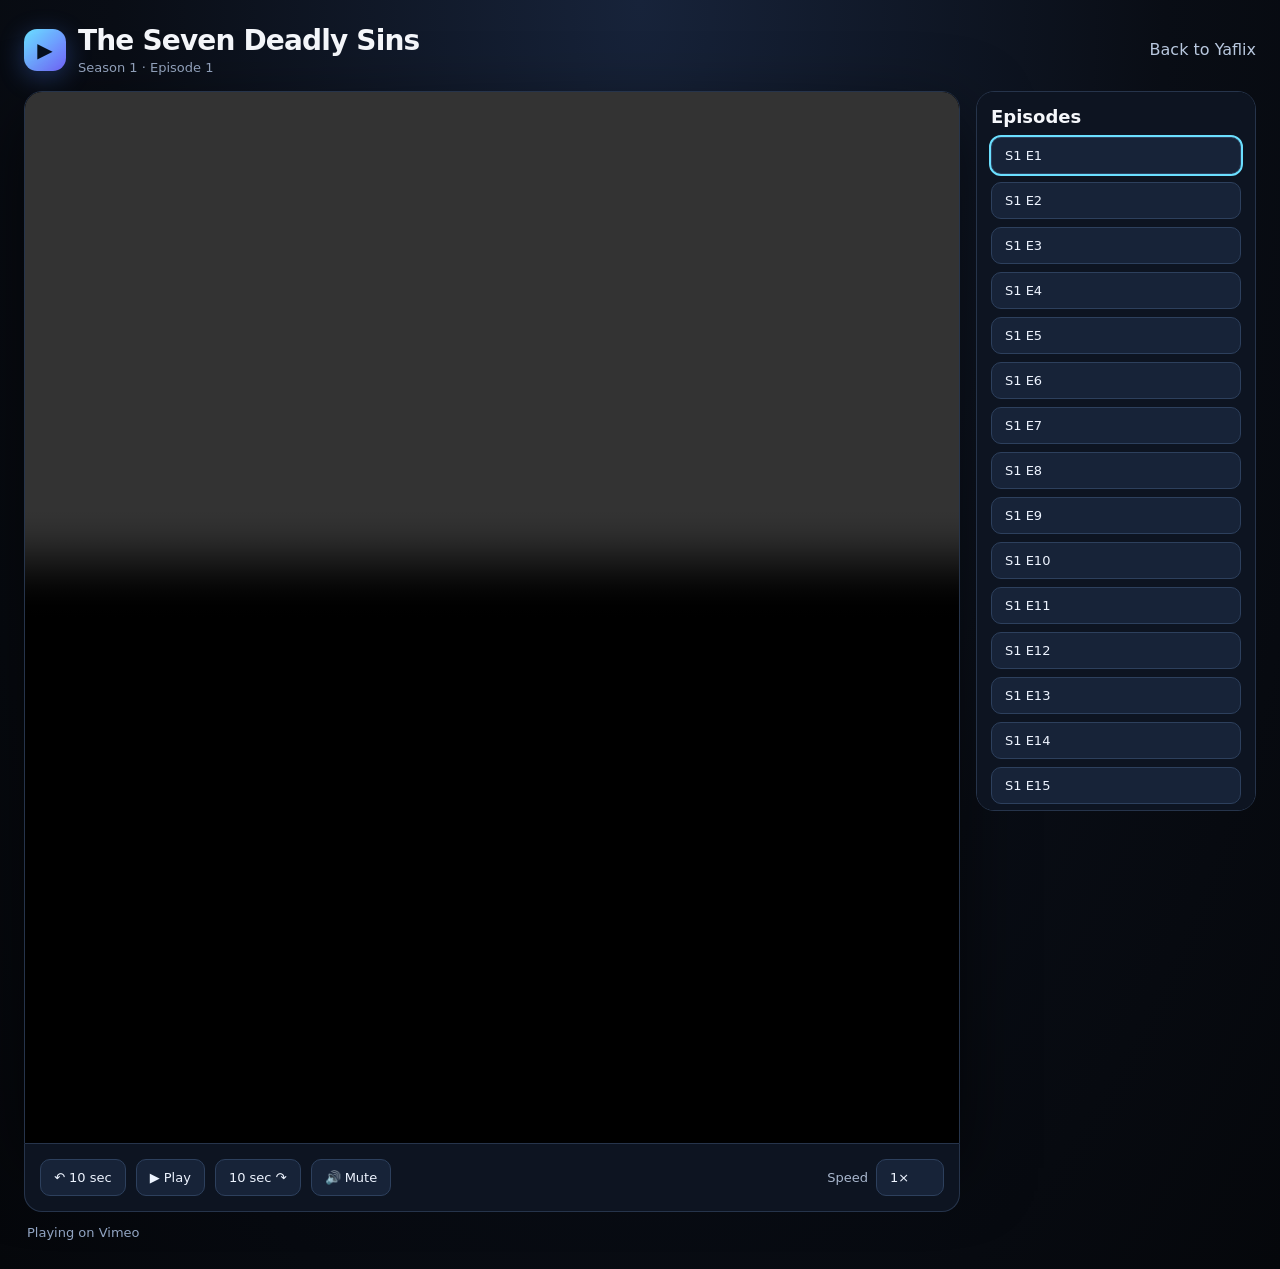
==== player.html @ c43560d0 "Fix the player page and card clicks" ====
<!doctype html>
<html lang="en">
<head>
  <meta charset="utf-8">
  <meta name="viewport" content="width=device-width, initial-scale=1">
  <meta name="color-scheme" content="dark">
  <title>Video Player</title>
  <style>
    :root { color-scheme: dark; font-family: system-ui, -apple-system, BlinkMacSystemFont, "Segoe UI", sans-serif; }
    * { box-sizing: border-box; }
    body { margin: 0; min-height: 100vh; background: radial-gradient(ellipse at top, #17233a 0%, #090d15 58%, #05070b 100%); color: #f5f7fb; padding: 24px; }
    main { width: min(1280px, 100%); margin: 0 auto; }
    .top { display: flex; align-items: center; justify-content: space-between; gap: 16px; margin-bottom: 16px; }
    .brand { display: flex; align-items: center; gap: 12px; }
    .mark { display: grid; place-items: center; width: 42px; height: 42px; border-radius: 13px; background: linear-gradient(135deg, #69e0ff, #7466ff); color: #07101e; font-size: 20px; box-shadow: 0 6px 26px #4a83ff55; }
    h1 { font-size: clamp(20px, 3vw, 28px); margin: 0; letter-spacing: -.03em; }
    .sub { color: #98a8c3; font-size: 13px; margin-top: 3px; }
    .layout { display: grid; grid-template-columns: minmax(0, 1fr) 280px; gap: 16px; align-items: start; }
    .screen { background: #000; border: 1px solid #26344b; border-radius: 18px 18px 0 0; overflow: hidden; box-shadow: 0 24px 70px #0009; }
    video, iframe { width: 100%; display: block; max-height: 72vh; aspect-ratio: 16 / 9; background: #000; border: 0; object-fit: contain; }
    .tools { display: flex; flex-wrap: wrap; align-items: center; gap: 10px; padding: 15px; border: 1px solid #26344b; border-top: 0; border-radius: 0 0 18px 18px; background: #0d1421; }
    button, select { appearance: none; color: #eef4ff; background: #172338; border: 1px solid #2d405d; border-radius: 10px; padding: 10px 13px; font: inherit; font-size: 13px; cursor: pointer; }
    button:hover, select:hover { background: #223553; }
    .spacer { flex: 1; }
    label { display: flex; align-items: center; gap: 8px; color: #aab8cf; font-size: 13px; }
    #status { min-height: 20px; margin: 13px 3px 0; color: #91a4c2; font-size: 13px; }
    aside { background: #0d1421; border: 1px solid #26344b; border-radius: 18px; padding: 14px; max-height: 80vh; overflow: auto; }
    aside h2 { margin: 0 0 10px; font-size: 18px; }
    .ep { display: block; width: 100%; text-align: left; margin-bottom: 8px; }
    .ep.on { outline: 2px solid #6bdfff; }
    a.back { color: #b9c8df; text-decoration: none; }
    @media (max-width: 800px) { body { padding: 12px; } .layout { grid-template-columns: 1fr; } }
  </style>
</head>
<body>
  <main>
    <header class="top">
      <div class="brand">
        <div class="mark" aria-hidden="true">▶</div>
        <div>
          <h1 id="title">Video Player</h1>
          <div class="sub" id="sub">Your video, in a browser</div>
        </div>
      </div>
      <a class="back" href="index.html">Back to Yaflix</a>
    </header>
    <div class="layout">
      <section>
        <section class="screen" aria-label="Video playback">
          <video id="video" controls preload="metadata" playsinline hidden></video>
          <iframe id="embed" title="Vimeo player" allow="autoplay; fullscreen; picture-in-picture" allowfullscreen hidden></iframe>
        </section>
        <section class="tools" aria-label="Extra playback controls">
          <button type="button" id="back">↶ 10 sec</button>
          <button type="button" id="play">▶ Play</button>
          <button type="button" id="forward">10 sec ↷</button>
          <button type="button" id="mute">🔊 Mute</button>
          <span class="spacer"></span>
          <label for="speed">Speed
            <select id="speed">
              <option value="0.5">0.5×</option>
              <option value="0.75">0.75×</option>
              <option value="1" selected>1×</option>
              <option value="1.25">1.25×</option>
              <option value="1.5">1.5×</option>
              <option value="1.75">1.75×</option>
              <option value="2">2×</option>
            </select>
          </label>
        </section>
        <p id="status" role="status">Ready. Press Play to start.</p>
      </section>
      <aside>
        <h2>Episodes</h2>
        <div id="episodes"></div>
      </aside>
    </div>
  </main>
  <script>
    const video = document.getElementById("video");
    const embed = document.getElementById("embed");
    const playButton = document.getElementById("play");
    const muteButton = document.getElementById("mute");
    const status = document.getElementById("status");
    const params = new URLSearchParams(location.search);
    const show = (params.get("show") || "").toLowerCase();
    const startId = params.get("id") || "";
    let library = [];
    try { library = JSON.parse(localStorage.getItem("yaflix-library") || "[]"); } catch { library = []; }
    function sevenList() {
      const list = [];
      for (let season = 1; season <= 5; season += 1) {
        for (let episode = 1; episode <= 24; episode += 1) {
          list.push({
            id: "anime-04-s" + season + "e" + episode,
            title: "Episode " + episode,
            show: "The Seven Deadly Sins",
            season: season,
            episode: episode,
            url: season === 1 && episode === 1 ? "https://vimeo.com/1236263080" : ""
          });
        }
      }
      return list;
    }
    let episodes = library.filter((item) => (item.show || "").toLowerCase() === show || item.id === startId);
    if (!episodes.length || show.includes("seven") || startId.indexOf("anime-04") === 0) episodes = sevenList();
    episodes.sort((a, b) => (Number(a.season) - Number(b.season)) || (Number(a.episode) - Number(b.episode)));
    const list = document.getElementById("episodes");
    function vimeoId(url) {
      const match = String(url || "").match(/vimeo\.com\/(?:video\/)?(\d+)/i);
      return match ? match[1] : "";
    }
    function play(item) {
      if (!item) return;
      document.getElementById("title").textContent = item.show || item.title || "Video Player";
      document.getElementById("sub").textContent = item.episode ? "Season " + item.season + " · Episode " + item.episode : "Your video, in a browser";
      document.querySelectorAll(".ep").forEach((btn) => btn.classList.toggle("on", btn.dataset.id === item.id));
      const vimeo = vimeoId(item.url || item.vimeo || "");
      if (vimeo) {
        video.hidden = true;
        video.removeAttribute("src");
        embed.hidden = false;
        embed.src = "https://player.vimeo.com/video/" + encodeURIComponent(vimeo) + "?autoplay=1";
        status.textContent = "Playing on Vimeo";
        return;
      }
      embed.hidden = true;
      embed.src = "";
      video.hidden = false;
      if (item.url) {
        video.src = item.url;
        status.textContent = "Ready. Press Play to start.";
      } else {
        status.textContent = "This episode does not have a video yet.";
      }
    }
    episodes.forEach((item) => {
      const btn = document.createElement("button");
      btn.type = "button";
      btn.className = "ep";
      btn.dataset.id = item.id;
      btn.textContent = item.episode ? "S" + item.season + " E" + item.episode : item.title;
      btn.addEventListener("click", () => play(item));
      list.appendChild(btn);
    });
    play(episodes.find((item) => item.id === startId) || episodes[0]);
    playButton.addEventListener("click", () => video.paused ? video.play().catch(() => {}) : video.pause());
    document.getElementById("back").addEventListener("click", () => { video.currentTime = Math.max(0, video.currentTime - 10); });
    document.getElementById("forward").addEventListener("click", () => { video.currentTime += 10; });
    muteButton.addEventListener("click", () => { video.muted = !video.muted; muteButton.textContent = video.muted ? "🔇 Unmute" : "🔊 Mute"; });
    document.getElementById("speed").addEventListener("change", (e) => { video.playbackRate = Number(e.target.value); });
    video.addEventListener("play", () => { playButton.textContent = "Ⅱ Pause"; });
    video.addEventListener("pause", () => { playButton.textContent = "▶ Play"; });
    video.addEventListener("error", () => { status.textContent = "Could not load that video."; });
  </script>
</body>
</html>
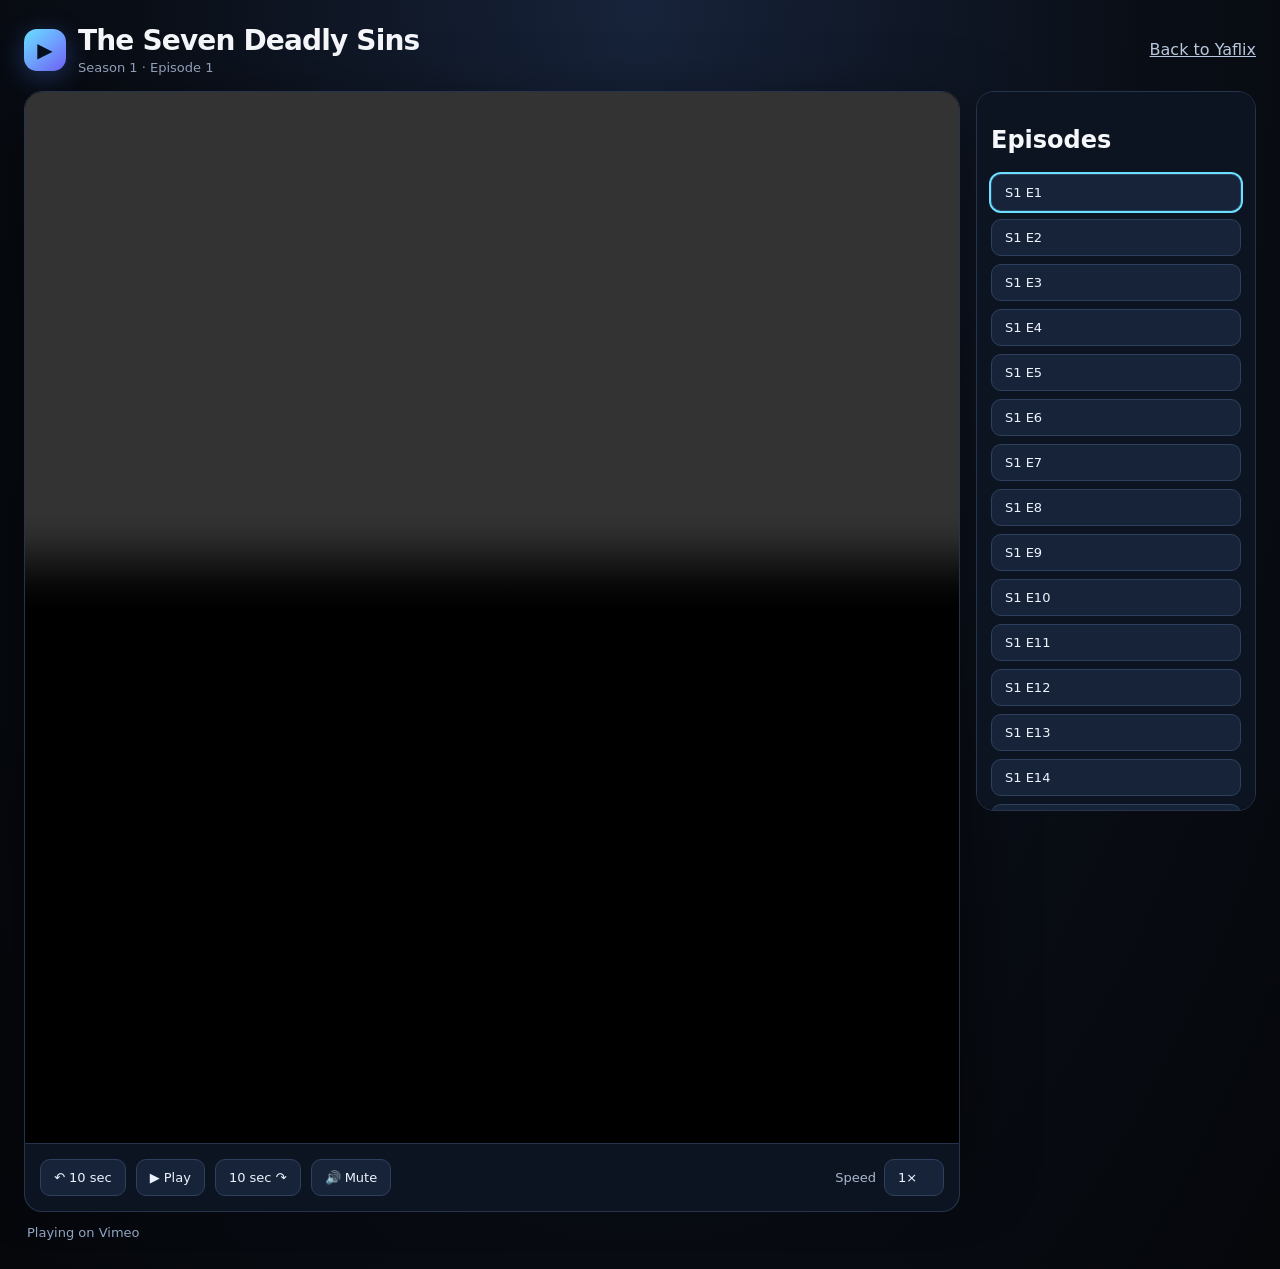
==== commit 9cd5dee5: "Use the custom player page for episodes" ====
--- a/player.html
+++ b/player.html
@@ -15,7 +15,7 @@
     .mark { display: grid; place-items: center; width: 42px; height: 42px; border-radius: 13px; background: linear-gradient(135deg, #69e0ff, #7466ff); color: #07101e; font-size: 20px; box-shadow: 0 6px 26px #4a83ff55; }
     h1 { font-size: clamp(20px, 3vw, 28px); margin: 0; letter-spacing: -.03em; }
     .sub { color: #98a8c3; font-size: 13px; margin-top: 3px; }
-    .layout { display: grid; grid-template-columns: minmax(0, 1fr) 280px; gap: 16px; align-items: start; }
+    .layout { display: grid; grid-template-columns: minmax(0, 1fr) 280px; gap: 16px; }
     .screen { background: #000; border: 1px solid #26344b; border-radius: 18px 18px 0 0; overflow: hidden; box-shadow: 0 24px 70px #0009; }
     video, iframe { width: 100%; display: block; max-height: 72vh; aspect-ratio: 16 / 9; background: #000; border: 0; object-fit: contain; }
     .tools { display: flex; flex-wrap: wrap; align-items: center; gap: 10px; padding: 15px; border: 1px solid #26344b; border-top: 0; border-radius: 0 0 18px 18px; background: #0d1421; }
@@ -25,11 +25,10 @@
     label { display: flex; align-items: center; gap: 8px; color: #aab8cf; font-size: 13px; }
     #status { min-height: 20px; margin: 13px 3px 0; color: #91a4c2; font-size: 13px; }
     aside { background: #0d1421; border: 1px solid #26344b; border-radius: 18px; padding: 14px; max-height: 80vh; overflow: auto; }
-    aside h2 { margin: 0 0 10px; font-size: 18px; }
     .ep { display: block; width: 100%; text-align: left; margin-bottom: 8px; }
     .ep.on { outline: 2px solid #6bdfff; }
-    a.back { color: #b9c8df; text-decoration: none; }
-    @media (max-width: 800px) { body { padding: 12px; } .layout { grid-template-columns: 1fr; } }
+    a { color: #b9c8df; }
+    @media (max-width: 800px) { .layout { grid-template-columns: 1fr; } }
   </style>
 </head>
 <body>
@@ -42,15 +41,15 @@
           <div class="sub" id="sub">Your video, in a browser</div>
         </div>
       </div>
-      <a class="back" href="index.html">Back to Yaflix</a>
+      <a href="index.html">Back to Yaflix</a>
     </header>
     <div class="layout">
       <section>
-        <section class="screen" aria-label="Video playback">
+        <section class="screen">
           <video id="video" controls preload="metadata" playsinline hidden></video>
-          <iframe id="embed" title="Vimeo player" allow="autoplay; fullscreen; picture-in-picture" allowfullscreen hidden></iframe>
+          <iframe id="embed" title="Vimeo player" allow="autoplay; fullscreen" allowfullscreen hidden></iframe>
         </section>
-        <section class="tools" aria-label="Extra playback controls">
+        <section class="tools">
           <button type="button" id="back">↶ 10 sec</button>
           <button type="button" id="play">▶ Play</button>
           <button type="button" id="forward">10 sec ↷</button>
@@ -59,16 +58,13 @@
           <label for="speed">Speed
             <select id="speed">
               <option value="0.5">0.5×</option>
-              <option value="0.75">0.75×</option>
               <option value="1" selected>1×</option>
-              <option value="1.25">1.25×</option>
               <option value="1.5">1.5×</option>
-              <option value="1.75">1.75×</option>
               <option value="2">2×</option>
             </select>
           </label>
         </section>
-        <p id="status" role="status">Ready. Press Play to start.</p>
+        <p id="status">Ready. Press Play to start.</p>
       </section>
       <aside>
         <h2>Episodes</h2>
@@ -80,67 +76,45 @@
     const video = document.getElementById("video");
     const embed = document.getElementById("embed");
     const playButton = document.getElementById("play");
-    const muteButton = document.getElementById("mute");
     const status = document.getElementById("status");
     const params = new URLSearchParams(location.search);
-    const show = (params.get("show") || "").toLowerCase();
-    const startId = params.get("id") || "";
-    let library = [];
-    try { library = JSON.parse(localStorage.getItem("yaflix-library") || "[]"); } catch { library = []; }
-    function sevenList() {
-      const list = [];
-      for (let season = 1; season <= 5; season += 1) {
-        for (let episode = 1; episode <= 24; episode += 1) {
-          list.push({
-            id: "anime-04-s" + season + "e" + episode,
-            title: "Episode " + episode,
-            show: "The Seven Deadly Sins",
-            season: season,
-            episode: episode,
-            url: season === 1 && episode === 1 ? "https://vimeo.com/1236263080" : ""
-          });
-        }
+    const startId = params.get("id") || "anime-04-s1e1";
+    const episodes = [];
+    for (let season = 1; season <= 5; season += 1) {
+      for (let episode = 1; episode <= 24; episode += 1) {
+        episodes.push({
+          id: "anime-04-s" + season + "e" + episode,
+          season: season,
+          episode: episode,
+          title: "Episode " + episode,
+          url: season === 1 && episode === 1 ? "https://vimeo.com/1236263080" : ""
+        });
       }
-      return list;
-    }
-    let episodes = library.filter((item) => (item.show || "").toLowerCase() === show || item.id === startId);
-    if (!episodes.length || show.includes("seven") || startId.indexOf("anime-04") === 0) episodes = sevenList();
-    episodes.sort((a, b) => (Number(a.season) - Number(b.season)) || (Number(a.episode) - Number(b.episode)));
-    const list = document.getElementById("episodes");
-    function vimeoId(url) {
-      const match = String(url || "").match(/vimeo\.com\/(?:video\/)?(\d+)/i);
-      return match ? match[1] : "";
     }
     function play(item) {
-      if (!item) return;
-      document.getElementById("title").textContent = item.show || item.title || "Video Player";
-      document.getElementById("sub").textContent = item.episode ? "Season " + item.season + " · Episode " + item.episode : "Your video, in a browser";
+      document.getElementById("title").textContent = "The Seven Deadly Sins";
+      document.getElementById("sub").textContent = "Season " + item.season + " · Episode " + item.episode;
       document.querySelectorAll(".ep").forEach((btn) => btn.classList.toggle("on", btn.dataset.id === item.id));
-      const vimeo = vimeoId(item.url || item.vimeo || "");
-      if (vimeo) {
+      const match = String(item.url || "").match(/vimeo\.com\/(?:video\/)?(\d+)/i);
+      if (match) {
         video.hidden = true;
-        video.removeAttribute("src");
         embed.hidden = false;
-        embed.src = "https://player.vimeo.com/video/" + encodeURIComponent(vimeo) + "?autoplay=1";
+        embed.src = "https://player.vimeo.com/video/" + match[1] + "?autoplay=1";
         status.textContent = "Playing on Vimeo";
         return;
       }
       embed.hidden = true;
       embed.src = "";
       video.hidden = false;
-      if (item.url) {
-        video.src = item.url;
-        status.textContent = "Ready. Press Play to start.";
-      } else {
-        status.textContent = "This episode does not have a video yet.";
-      }
+      status.textContent = "This episode does not have a video yet.";
     }
+    const list = document.getElementById("episodes");
     episodes.forEach((item) => {
       const btn = document.createElement("button");
       btn.type = "button";
       btn.className = "ep";
       btn.dataset.id = item.id;
-      btn.textContent = item.episode ? "S" + item.season + " E" + item.episode : item.title;
+      btn.textContent = "S" + item.season + " E" + item.episode;
       btn.addEventListener("click", () => play(item));
       list.appendChild(btn);
     });
@@ -148,11 +122,8 @@
     playButton.addEventListener("click", () => video.paused ? video.play().catch(() => {}) : video.pause());
     document.getElementById("back").addEventListener("click", () => { video.currentTime = Math.max(0, video.currentTime - 10); });
     document.getElementById("forward").addEventListener("click", () => { video.currentTime += 10; });
-    muteButton.addEventListener("click", () => { video.muted = !video.muted; muteButton.textContent = video.muted ? "🔇 Unmute" : "🔊 Mute"; });
+    document.getElementById("mute").addEventListener("click", () => { video.muted = !video.muted; });
     document.getElementById("speed").addEventListener("change", (e) => { video.playbackRate = Number(e.target.value); });
-    video.addEventListener("play", () => { playButton.textContent = "Ⅱ Pause"; });
-    video.addEventListener("pause", () => { playButton.textContent = "▶ Play"; });
-    video.addEventListener("error", () => { status.textContent = "Could not load that video."; });
   </script>
 </body>
 </html>
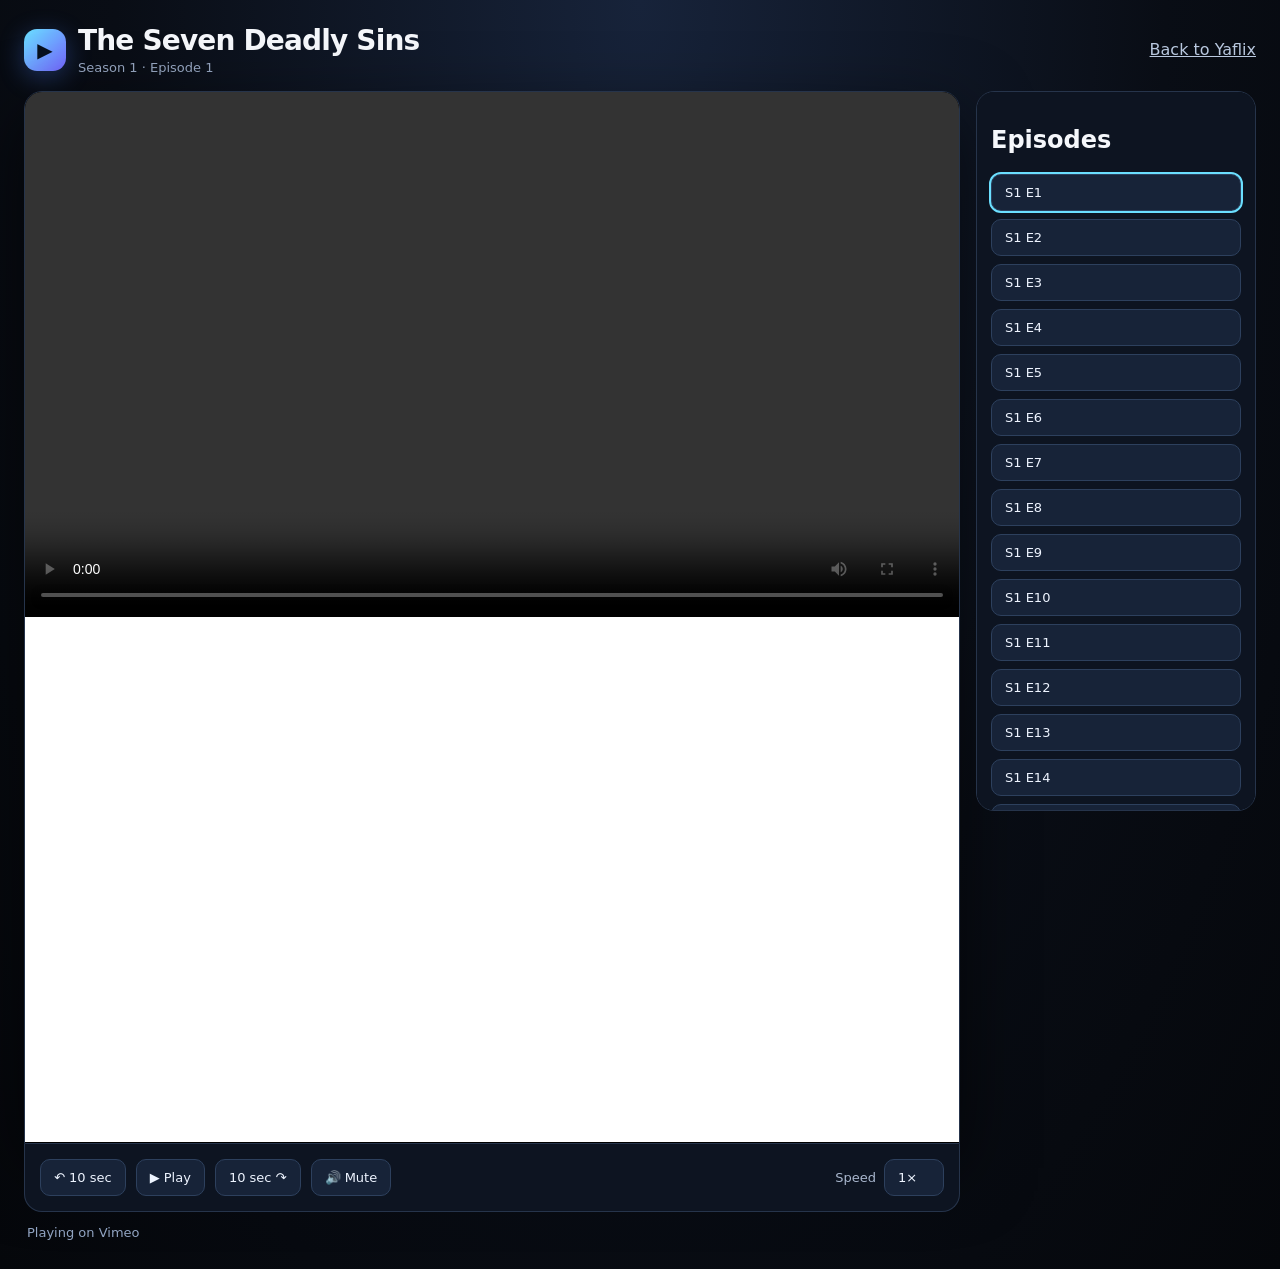
==== commit b1e811c5: "Open any card in the player with episodes on the side" ====
--- a/player.html
+++ b/player.html
@@ -78,24 +78,29 @@
     const playButton = document.getElementById("play");
     const status = document.getElementById("status");
     const params = new URLSearchParams(location.search);
-    const startId = params.get("id") || "anime-04-s1e1";
-    const episodes = [];
-    for (let season = 1; season <= 5; season += 1) {
-      for (let episode = 1; episode <= 24; episode += 1) {
-        episodes.push({
-          id: "anime-04-s" + season + "e" + episode,
-          season: season,
-          episode: episode,
-          title: "Episode " + episode,
-          url: season === 1 && episode === 1 ? "https://vimeo.com/1236263080" : ""
-        });
+    const show = (params.get("show") || "").toLowerCase();
+    const startId = params.get("id") || "";
+    let library = [];
+    try { library = JSON.parse(localStorage.getItem("yaflix-library") || "[]"); } catch { library = []; }
+    function sevenList() {
+      const list = [];
+      for (let season = 1; season <= 5; season += 1) {
+        for (let episode = 1; episode <= 24; episode += 1) {
+          list.push({ id: "anime-04-s" + season + "e" + episode, season, episode, title: "Episode " + episode, show: "The Seven Deadly Sins", url: season === 1 && episode === 1 ? "https://vimeo.com/1236263080" : "" });
+        }
       }
+      return list;
     }
+    let episodes = library.filter((item) => (item.show || "").toLowerCase() === show || item.id === startId);
+    if (!episodes.length && (show.includes("seven") || startId.indexOf("anime-04") === 0 || !show)) episodes = sevenList();
+    if (!episodes.length) episodes = library.slice(0, 1);
+    episodes.sort((a, b) => (Number(a.season) - Number(b.season)) || (Number(a.episode) - Number(b.episode)));
     function play(item) {
-      document.getElementById("title").textContent = "The Seven Deadly Sins";
-      document.getElementById("sub").textContent = "Season " + item.season + " · Episode " + item.episode;
+      if (!item) return;
+      document.getElementById("title").textContent = item.show || item.title || "Video Player";
+      document.getElementById("sub").textContent = item.episode ? "Season " + item.season + " · Episode " + item.episode : (item.title || "Your video, in a browser");
       document.querySelectorAll(".ep").forEach((btn) => btn.classList.toggle("on", btn.dataset.id === item.id));
-      const match = String(item.url || "").match(/vimeo\.com\/(?:video\/)?(\d+)/i);
+      const match = String(item.url || item.vimeo || "").match(/vimeo\.com\/(?:video\/)?(\d+)/i);
       if (match) {
         video.hidden = true;
         embed.hidden = false;
@@ -106,7 +111,12 @@
       embed.hidden = true;
       embed.src = "";
       video.hidden = false;
-      status.textContent = "This episode does not have a video yet.";
+      if (item.url) {
+        video.src = item.url;
+        status.textContent = "Ready. Press Play to start.";
+      } else {
+        status.textContent = "This episode does not have a video yet.";
+      }
     }
     const list = document.getElementById("episodes");
     episodes.forEach((item) => {
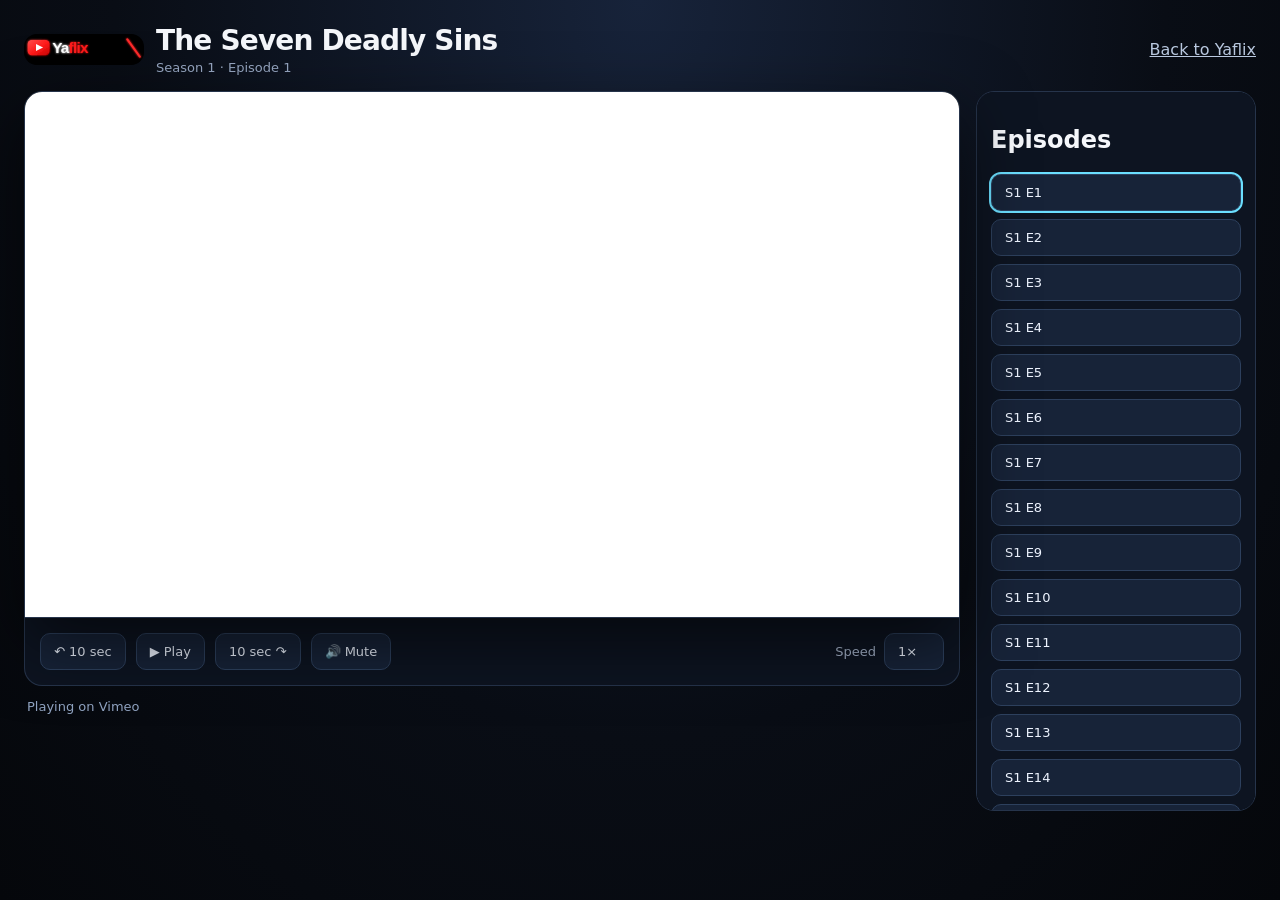
==== commit 994bb532: "Fit the video and use the Yaflix logo and name" ====
--- a/player.html
+++ b/player.html
@@ -4,7 +4,7 @@
   <meta charset="utf-8">
   <meta name="viewport" content="width=device-width, initial-scale=1">
   <meta name="color-scheme" content="dark">
-  <title>Video Player</title>
+  <title>Yaflix</title>
   <style>
     :root { color-scheme: dark; font-family: system-ui, -apple-system, BlinkMacSystemFont, "Segoe UI", sans-serif; }
     * { box-sizing: border-box; }
@@ -16,8 +16,8 @@
     h1 { font-size: clamp(20px, 3vw, 28px); margin: 0; letter-spacing: -.03em; }
     .sub { color: #98a8c3; font-size: 13px; margin-top: 3px; }
     .layout { display: grid; grid-template-columns: minmax(0, 1fr) 280px; gap: 16px; }
-    .screen { background: #000; border: 1px solid #26344b; border-radius: 18px 18px 0 0; overflow: hidden; box-shadow: 0 24px 70px #0009; }
-    video, iframe { width: 100%; display: block; max-height: 72vh; aspect-ratio: 16 / 9; background: #000; border: 0; object-fit: contain; }
+    .screen { position: relative; background: #000; border: 1px solid #26344b; border-radius: 18px 18px 0 0; overflow: hidden; box-shadow: 0 24px 70px #0009; aspect-ratio: 16 / 9; }
+    video, iframe { position: absolute; inset: 0; width: 100%; height: 100%; background: #000; border: 0; }
     .tools { display: flex; flex-wrap: wrap; align-items: center; gap: 10px; padding: 15px; border: 1px solid #26344b; border-top: 0; border-radius: 0 0 18px 18px; background: #0d1421; }
     button, select { appearance: none; color: #eef4ff; background: #172338; border: 1px solid #2d405d; border-radius: 10px; padding: 10px 13px; font: inherit; font-size: 13px; cursor: pointer; }
     button:hover, select:hover { background: #223553; }
@@ -35,9 +35,9 @@
   <main>
     <header class="top">
       <div class="brand">
-        <div class="mark" aria-hidden="true">▶</div>
+        <img class="mark" src="yaflix-logo.svg" alt="Yaflix" style="width:120px;height:auto;background:none;box-shadow:none" />
         <div>
-          <h1 id="title">Video Player</h1>
+          <h1 id="title">Yaflix</h1>
           <div class="sub" id="sub">Your video, in a browser</div>
         </div>
       </div>
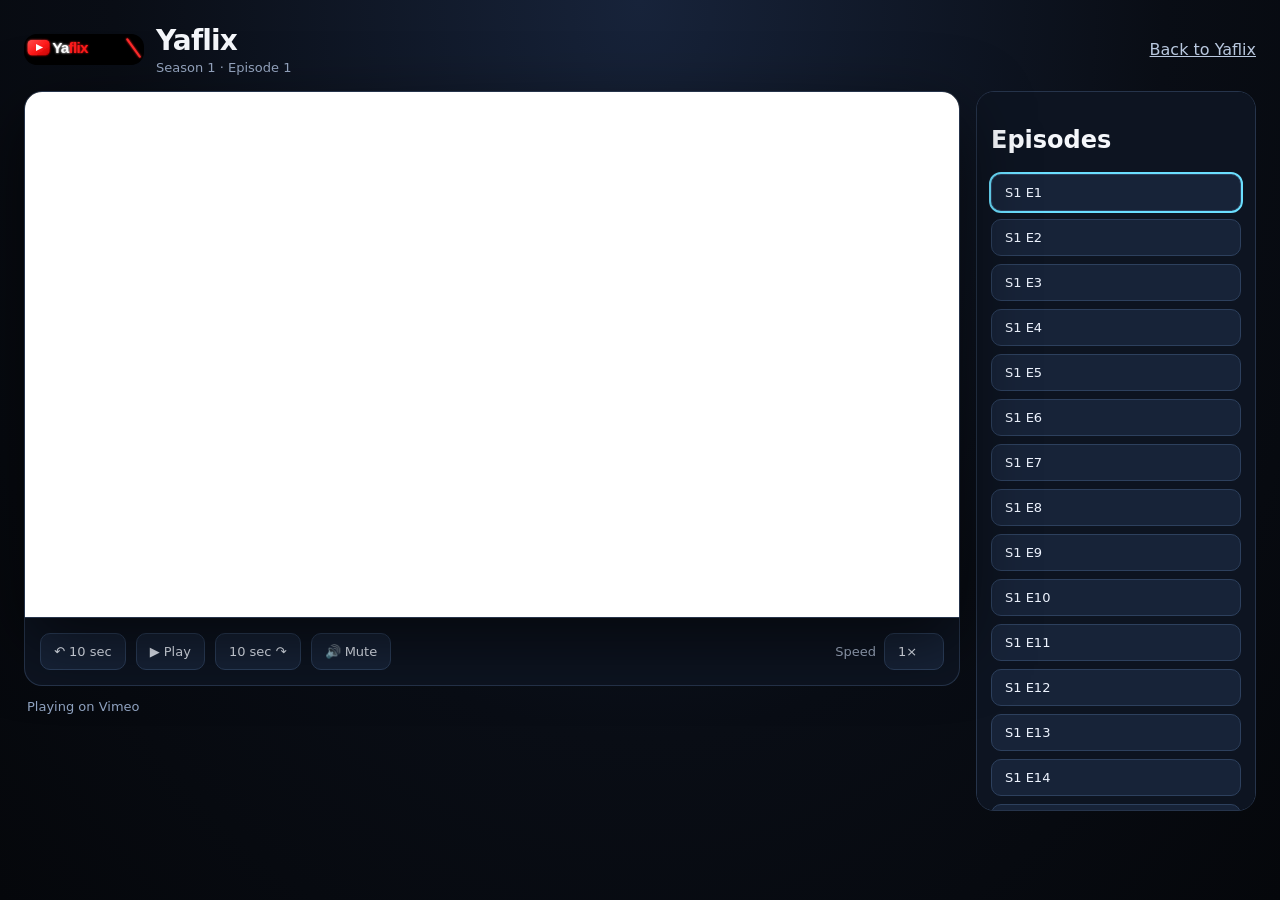
==== commit 8ff6cd1c: "Keep the Yaflix name on the player" ====
--- a/player.html
+++ b/player.html
@@ -97,7 +97,7 @@
     episodes.sort((a, b) => (Number(a.season) - Number(b.season)) || (Number(a.episode) - Number(b.episode)));
     function play(item) {
       if (!item) return;
-      document.getElementById("title").textContent = item.show || item.title || "Video Player";
+      document.getElementById("title").textContent = "Yaflix";
       document.getElementById("sub").textContent = item.episode ? "Season " + item.season + " · Episode " + item.episode : (item.title || "Your video, in a browser");
       document.querySelectorAll(".ep").forEach((btn) => btn.classList.toggle("on", btn.dataset.id === item.id));
       const match = String(item.url || item.vimeo || "").match(/vimeo\.com\/(?:video\/)?(\d+)/i);
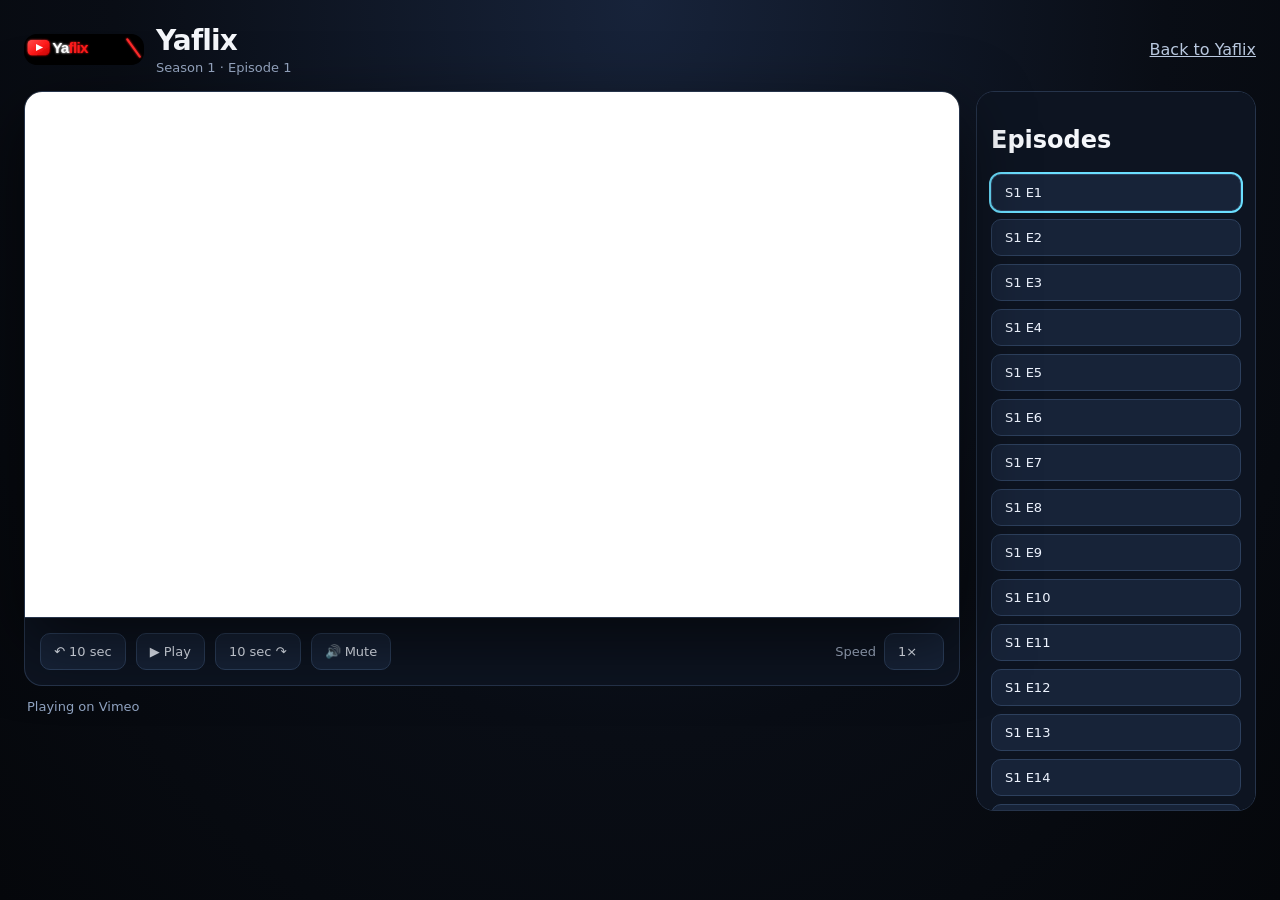
==== commit e28d6b30: "Add Vimeo link for anime 04 season 1 episode 2" ====
--- a/player.html
+++ b/player.html
@@ -86,7 +86,8 @@
       const list = [];
       for (let season = 1; season <= 5; season += 1) {
         for (let episode = 1; episode <= 24; episode += 1) {
-          list.push({ id: "anime-04-s" + season + "e" + episode, season, episode, title: "Episode " + episode, show: "The Seven Deadly Sins", url: season === 1 && episode === 1 ? "https://vimeo.com/1236263080" : "" });
+          const url = season === 1 && episode === 1 ? "https://vimeo.com/1236263080" : season === 1 && episode === 2 ? "https://vimeo.com/1236322072" : "";
+          list.push({ id: "anime-04-s" + season + "e" + episode, season, episode, title: "Episode " + episode, show: "The Seven Deadly Sins", url });
         }
       }
       return list;
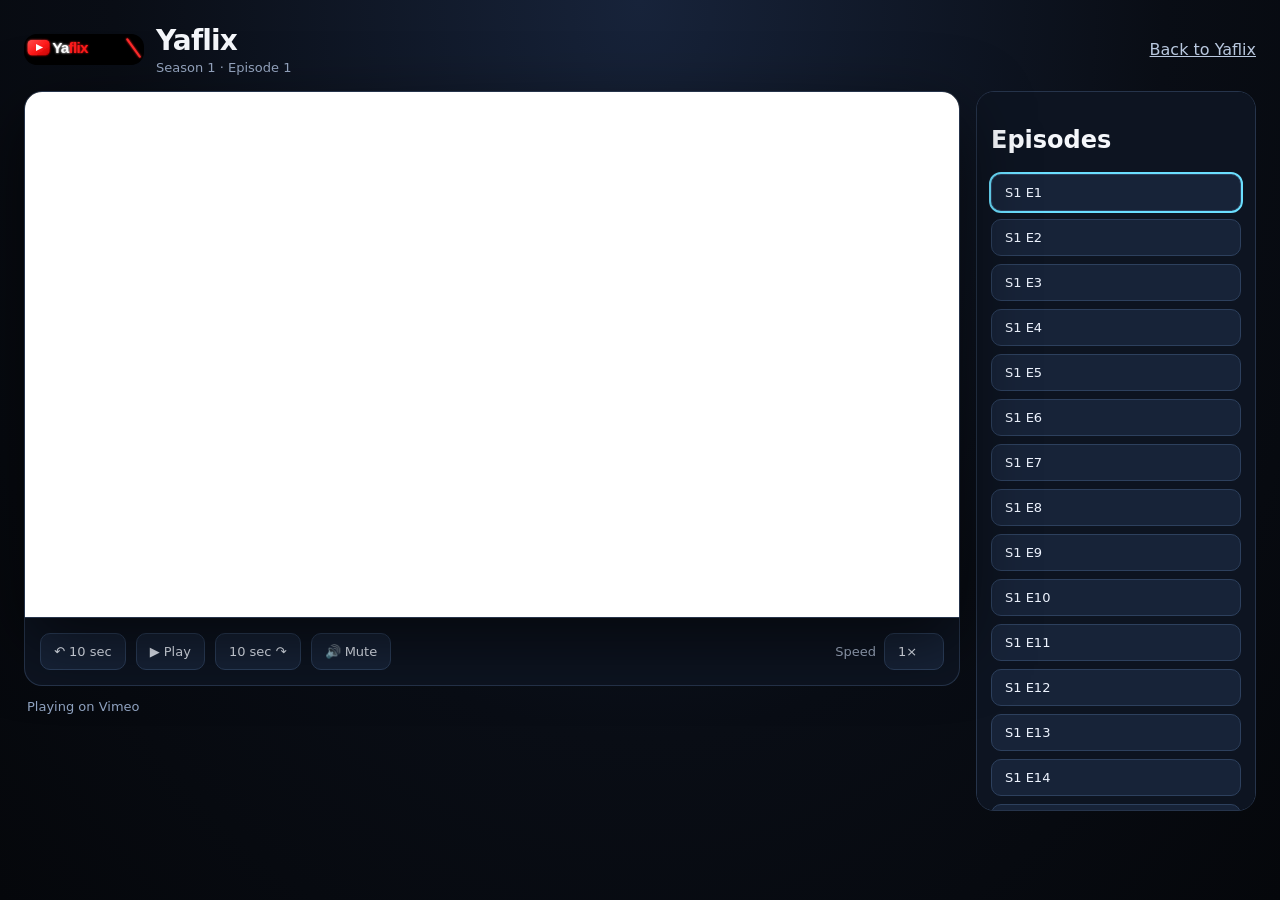
==== commit 98f5b613: "Set episode 1 sub Vimeo link" ====
--- a/player.html
+++ b/player.html
@@ -86,7 +86,7 @@
       const list = [];
       for (let season = 1; season <= 5; season += 1) {
         for (let episode = 1; episode <= 24; episode += 1) {
-          const url = season === 1 && episode === 1 ? "https://vimeo.com/1236263080" : season === 1 && episode === 2 ? "https://vimeo.com/1236322072" : "";
+          const url = season === 1 && episode === 1 ? "https://vimeo.com/1236329644" : season === 1 && episode === 2 ? "https://vimeo.com/1236322072" : "";
           list.push({ id: "anime-04-s" + season + "e" + episode, season, episode, title: "Episode " + episode, show: "The Seven Deadly Sins", url });
         }
       }
